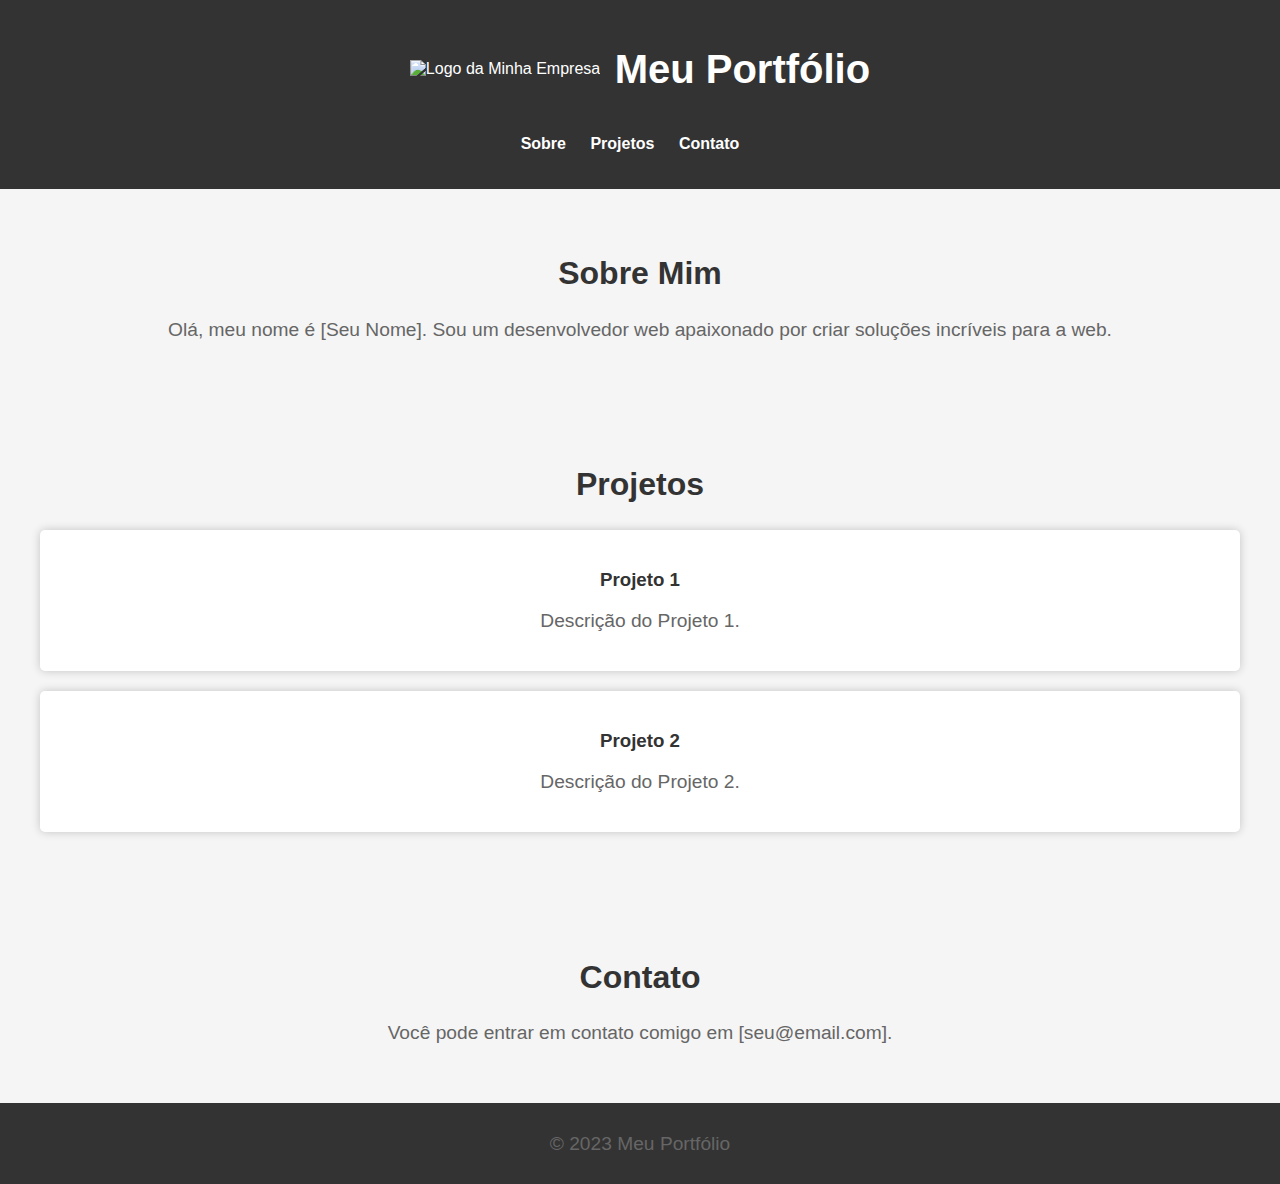
==== index.html @ ad7a8d78 "Primeiro commit" ====
<!DOCTYPE html>
<html lang="pt-BR">
<head>
    <meta charset="UTF-8">
    <!-- Define a codificação de caracteres para o documento -->
    <meta name="viewport" content="width=device-width, initial-scale=1.0">
    <!-- Define a configuração de visualização para dispositivos móveis -->
    <title>Meu Portfólio</title>
    <!-- Define o título da página exibido na barra de título do navegador -->
    <link rel="stylesheet" href="port.css">
    <!-- Vincula a folha de estilo externa ao documento HTML -->
</head>
<body>
    <header>
        <div id="logo">
            <!-- Início do cabeçalho com a logo -->
            <img src="584290baa6515b1e0ad75ac2.png" alt="Logo da Minha Empresa">
            <!-- Inclusão da imagem da logo com um texto alternativo -->
        </div>
        <h1>Meu Portfólio</h1>
        <!-- Título principal do site -->
        <nav>
            <!-- Navegação no cabeçalho -->
            <ul>
                <!-- Lista não ordenada para os links de navegação -->
                <li><a href="#sobre">Sobre</a></li>
                <!-- Link para a seção "Sobre Mim" -->
                <li><a href="#projetos">Projetos</a></li>
                <!-- Link para a seção "Projetos" -->
                <li><a href="#contato">Contato</a></li>
                <!-- Link para a seção "Contato" -->
            </ul>
        </nav>
    </header>

    <section id="sobre">
        <!-- Seção "Sobre Mim" -->
        <h2>Sobre Mim</h2>
        <!-- Título da seção "Sobre Mim" -->
        <p>Olá, meu nome é [Seu Nome]. Sou um desenvolvedor web apaixonado por criar soluções incríveis para a web.</p>
        <!-- Parágrafo de descrição pessoal -->
    </section>

    <section id="projetos">
        <!-- Seção "Projetos" -->
        <h2>Projetos</h2>
        <!-- Título da seção "Projetos" -->
        <div class="projeto">
            <!-- Div para um projeto -->
            <h3>Projeto 1</h3>
            <!-- Título do primeiro projeto -->
            <p>Descrição do Projeto 1.</p>
            <!-- Descrição do primeiro projeto -->
        </div>
        <div class="projeto">
            <!-- Div para um segundo projeto -->
            <h3>Projeto 2</h3>
            <!-- Título do segundo projeto -->
            <p>Descrição do Projeto 2.</p>
            <!-- Descrição do segundo projeto -->
        </div>
    </section>

    <section id="contato">
        <!-- Seção "Contato" -->
        <h2>Contato</h2>
        <!-- Título da seção "Contato" -->
        <p>Você pode entrar em contato comigo em [seu@email.com].</p>
        <!-- Informação de contato -->
    </section>

    <footer>
        <!-- Rodapé -->
        <p>&copy; 2023 Meu Portfólio</p>
        <!-- Texto de direitos autorais no rodapé -->
    </footer>
</body>
</html>
---- port.css ----
/* Estilos para o corpo da página */
body {
    /* Define a fonte padrão para o texto no corpo da página */
    font-family: Arial, sans-serif;

    /* Remove margens e preenchimentos padrão da página */
    margin: 0;
    padding: 0;

    /* Define a cor de fundo para o corpo da página */
    background-color: #f5f5f5;
}

/* Estilos para o cabeçalho */
header {
    /* Define a cor de fundo do cabeçalho */
    background-color: #333;

    /* Define a cor do texto no cabeçalho */
    color: #fff;

    /* Centraliza o texto horizontalmente no cabeçalho */
    text-align: center;

    /* Adiciona preenchimento na parte superior e inferior do cabeçalho */
    padding: 20px 0;
}

/* Estilos para a logo no cabeçalho */
#logo {
    /* Faz a logo e o título aparecerem na mesma linha */
    display: inline-block;

    /* Alinha verticalmente os elementos no centro */
    vertical-align: middle;

    /* Adiciona margem à direita da logo para espaçamento */
    margin-right: 10px;
}

/* Estilos para a imagem da logo no cabeçalho */
#logo img {
    /* Define a altura da imagem da logo */
    height: 100px;
}

/* Estilos para o título no cabeçalho */
h1 {
    /* Faz o título aparecer na mesma linha que a logo */
    display: inline-block;

    /* Define o tamanho da fonte do título */
    font-size: 2.5rem;

    /* Define a cor do texto do título */
    color: #fff;

    /* Alinha verticalmente os elementos no centro */
    vertical-align: middle;
}

/* Estilos para a navegação no cabeçalho */
nav ul {
    /* Remove a lista de marcadores padrão da lista de navegação */
    list-style-type: none;

    /* Remove o preenchimento padrão da lista de navegação */
    padding: 0;
}

/* Estilos para os itens da lista de navegação no cabeçalho */
nav li {
    /* Exibe os itens da lista de navegação em linha */
    display: inline;

    /* Adiciona margem à direita dos itens da lista de navegação */
    margin-right: 20px;
}

/* Estilos para os links de navegação no cabeçalho */
nav a {
    /* Remove a decoração de sublinhado dos links de navegação */
    text-decoration: none;

    /* Define a cor do texto e a negrito para os links de navegação */
    color: #fff;
    font-weight: bold;
}

/* Estilos para as seções */
section {
    /* Adiciona preenchimento interno em todas as seções */
    padding: 40px;

    /* Centraliza o texto horizontalmente nas seções */
    text-align: center;
}

/* Estilos para os títulos das seções */
h2 {
    /* Define o tamanho da fonte para os títulos das seções */
    font-size: 2rem;

    /* Define a cor do texto para os títulos das seções */
    color: #333;
}

/* Estilos para os parágrafos nas seções */
p {
    /* Define o tamanho da fonte para os parágrafos nas seções */
    font-size: 1.2rem;

    /* Define a cor do texto para os parágrafos nas seções */
    color: #666;
}

/* Estilos para os projetos */
.projeto {
    /* Define a cor de fundo para os elementos com a classe ".projeto" */
    background-color: #fff;

    /* Adiciona um arredondamento de borda nos elementos */
    border-radius: 5px;

    /* Adiciona uma sombra aos elementos */
    box-shadow: 0px 0px 10px rgba(0, 0, 0, 0.2);

    /* Adiciona preenchimento interno nos elementos */
    padding: 20px;

    /* Adiciona margem na parte superior e inferior dos elementos */
    margin: 20px 0;
}

/* Estilos para os títulos dos projetos */
h3 {
    /* Define a cor do texto para os títulos dos projetos */
    color: #333;
}

/* Estilos para o rodapé */
footer {
    /* Define a cor de fundo para o rodapé */
    background-color: #333;

    /* Define a cor do texto no rodapé */
    color: #fff;

    /* Centraliza o texto horizontalmente no rodapé */
    text-align: center;

    /* Adiciona preenchimento na parte superior e inferior do rodapé */
    padding: 10px 0;
}
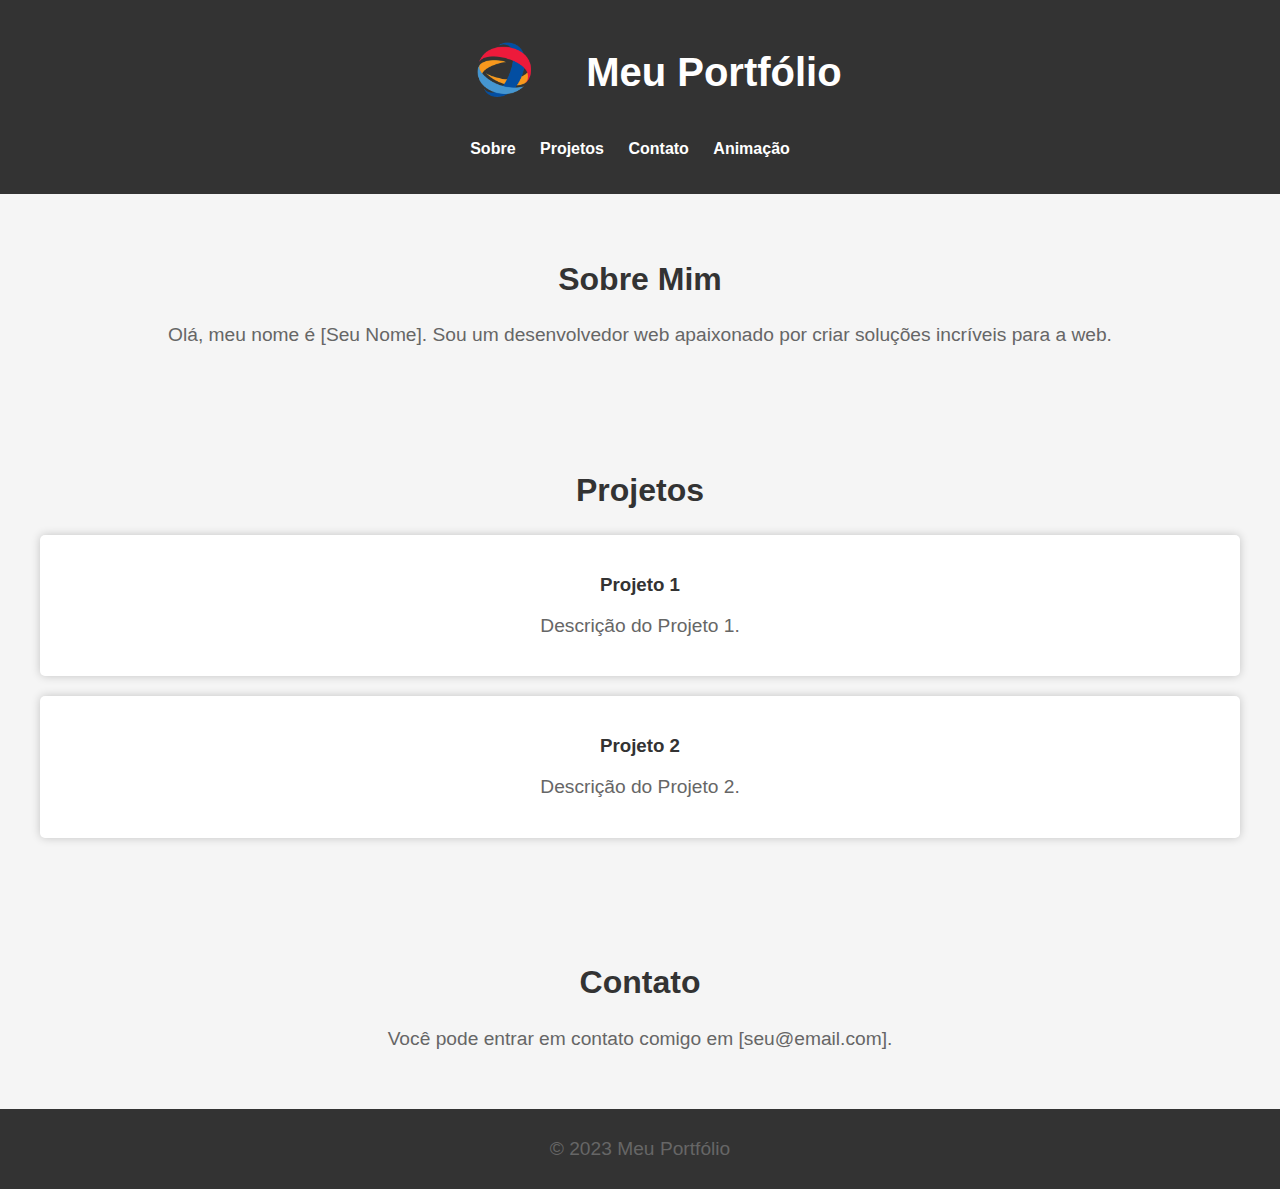
==== commit e48409e4: "alterando menu" ====
--- a/index.html
+++ b/index.html
@@ -28,6 +28,8 @@
                 <li><a href="#projetos">Projetos</a></li>
                 <!-- Link para a seção "Projetos" -->
                 <li><a href="#contato">Contato</a></li>
+                <!-- Link para a seção "Contato" -->
+                <li><a href="anima/index.html">Animação</a></li>
                 <!-- Link para a seção "Contato" -->
             </ul>
         </nav>
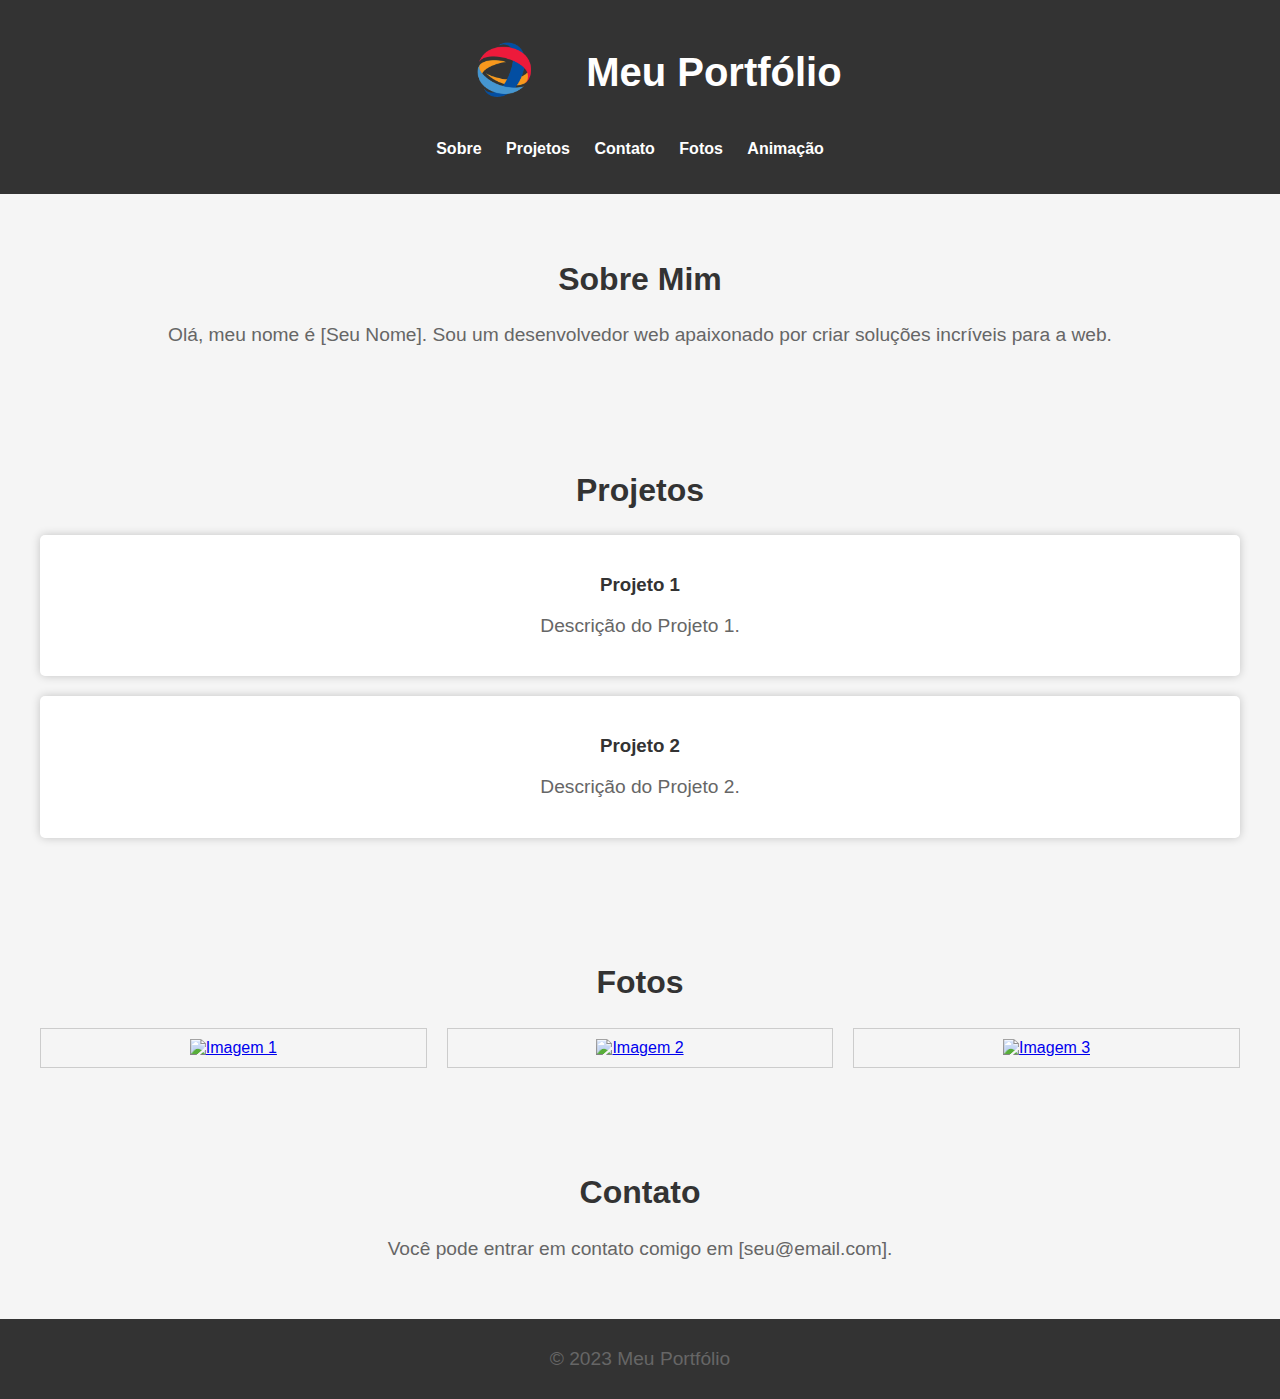
==== commit 5f094cb6: "Adição de espaço para galeria em formato de grid" ====
--- a/index.html
+++ b/index.html
@@ -1,5 +1,6 @@
 <!DOCTYPE html>
 <html lang="pt-BR">
+
 <head>
     <meta charset="UTF-8">
     <!-- Define a codificação de caracteres para o documento -->
@@ -10,6 +11,7 @@
     <link rel="stylesheet" href="port.css">
     <!-- Vincula a folha de estilo externa ao documento HTML -->
 </head>
+
 <body>
     <header>
         <div id="logo">
@@ -28,6 +30,8 @@
                 <li><a href="#projetos">Projetos</a></li>
                 <!-- Link para a seção "Projetos" -->
                 <li><a href="#contato">Contato</a></li>
+                <!-- Link para a seção "Contato" -->
+                <li><a href="#galeria">Fotos</a></li>
                 <!-- Link para a seção "Contato" -->
                 <li><a href="anima/index.html">Animação</a></li>
                 <!-- Link para a seção "Contato" -->
@@ -63,6 +67,42 @@
         </div>
     </section>
 
+    <section id="galeria">
+        <!-- Início da seção de galeria com o ID "galeria" -->
+        <h2>Fotos</h2>
+        <!-- Título da seção "Fotos" -->
+        <div class="fotos">
+            <!-- Div que contém as imagens -->
+            <div class="imagem">
+                <!-- Div para a primeira imagem -->
+                <a href="https://google.com.br">
+                    <!-- Link âncora para o primeiro link, redirecionando para o Google -->
+                    <img src="https://www.novida.com.br/wp-content/uploads/2019/01/Gestao-de-Projetos.png"
+                        alt="Imagem 1">
+                    <!-- Imagem 1 com um link que redireciona para o Google -->
+                </a>
+            </div>
+            <div class="imagem">
+                <!-- Div para a segunda imagem -->
+                <a href="https://google.com.br">
+                    <!-- Link âncora para o segundo link, redirecionando para o Google -->
+                    <img src="https://www.novida.com.br/wp-content/uploads/2019/01/Gestao-de-Projetos.png"
+                        alt="Imagem 2">
+                    <!-- Imagem 2 com um link que redireciona para o Google -->
+                </a>
+            </div>
+            <div class="imagem">
+                <!-- Div para a terceira imagem -->
+                <a href="https://google.com.br">
+                    <!-- Link âncora para o terceiro link, redirecionando para o Google -->
+                    <img src="https://www.novida.com.br/wp-content/uploads/2019/01/Gestao-de-Projetos.png"
+                        alt="Imagem 3">
+                    <!-- Imagem 3 com um link que redireciona para o Google -->
+                </a>
+            </div>
+        </div>
+    </section>
+
     <section id="contato">
         <!-- Seção "Contato" -->
         <h2>Contato</h2>
@@ -77,5 +117,5 @@
         <!-- Texto de direitos autorais no rodapé -->
     </footer>
 </body>
-</html>
 
+</html>--- a/port.css
+++ b/port.css
@@ -137,6 +137,24 @@
     /* Define a cor do texto para os títulos dos projetos */
     color: #333;
 }
+/* Estilos para a seção "Galeria" */
+.fotos {
+    display: grid;
+    grid-template-columns: repeat(3, 1fr); /* 3 colunas igualmente espaçadas */
+    gap: 20px; /* Espaçamento entre as imagens */
+}
+
+/* Estilos para as imagens */
+.imagem {
+    border: 1px solid #ccc; /* Uma borda fina para cada imagem */
+    padding: 10px; /* Espaçamento interno para as imagens */
+    text-align: center; /* Centralizar o conteúdo das imagens */
+}
+
+.imagem img {
+    max-width: 100%; /* Imagens ajustadas para caber nas caixas */
+    height: auto; /* Mantém a proporção original da imagem */
+}
 
 /* Estilos para o rodapé */
 footer {
@@ -151,4 +169,10 @@
 
     /* Adiciona preenchimento na parte superior e inferior do rodapé */
     padding: 10px 0;
-}+}
+
+
+
+
+
+
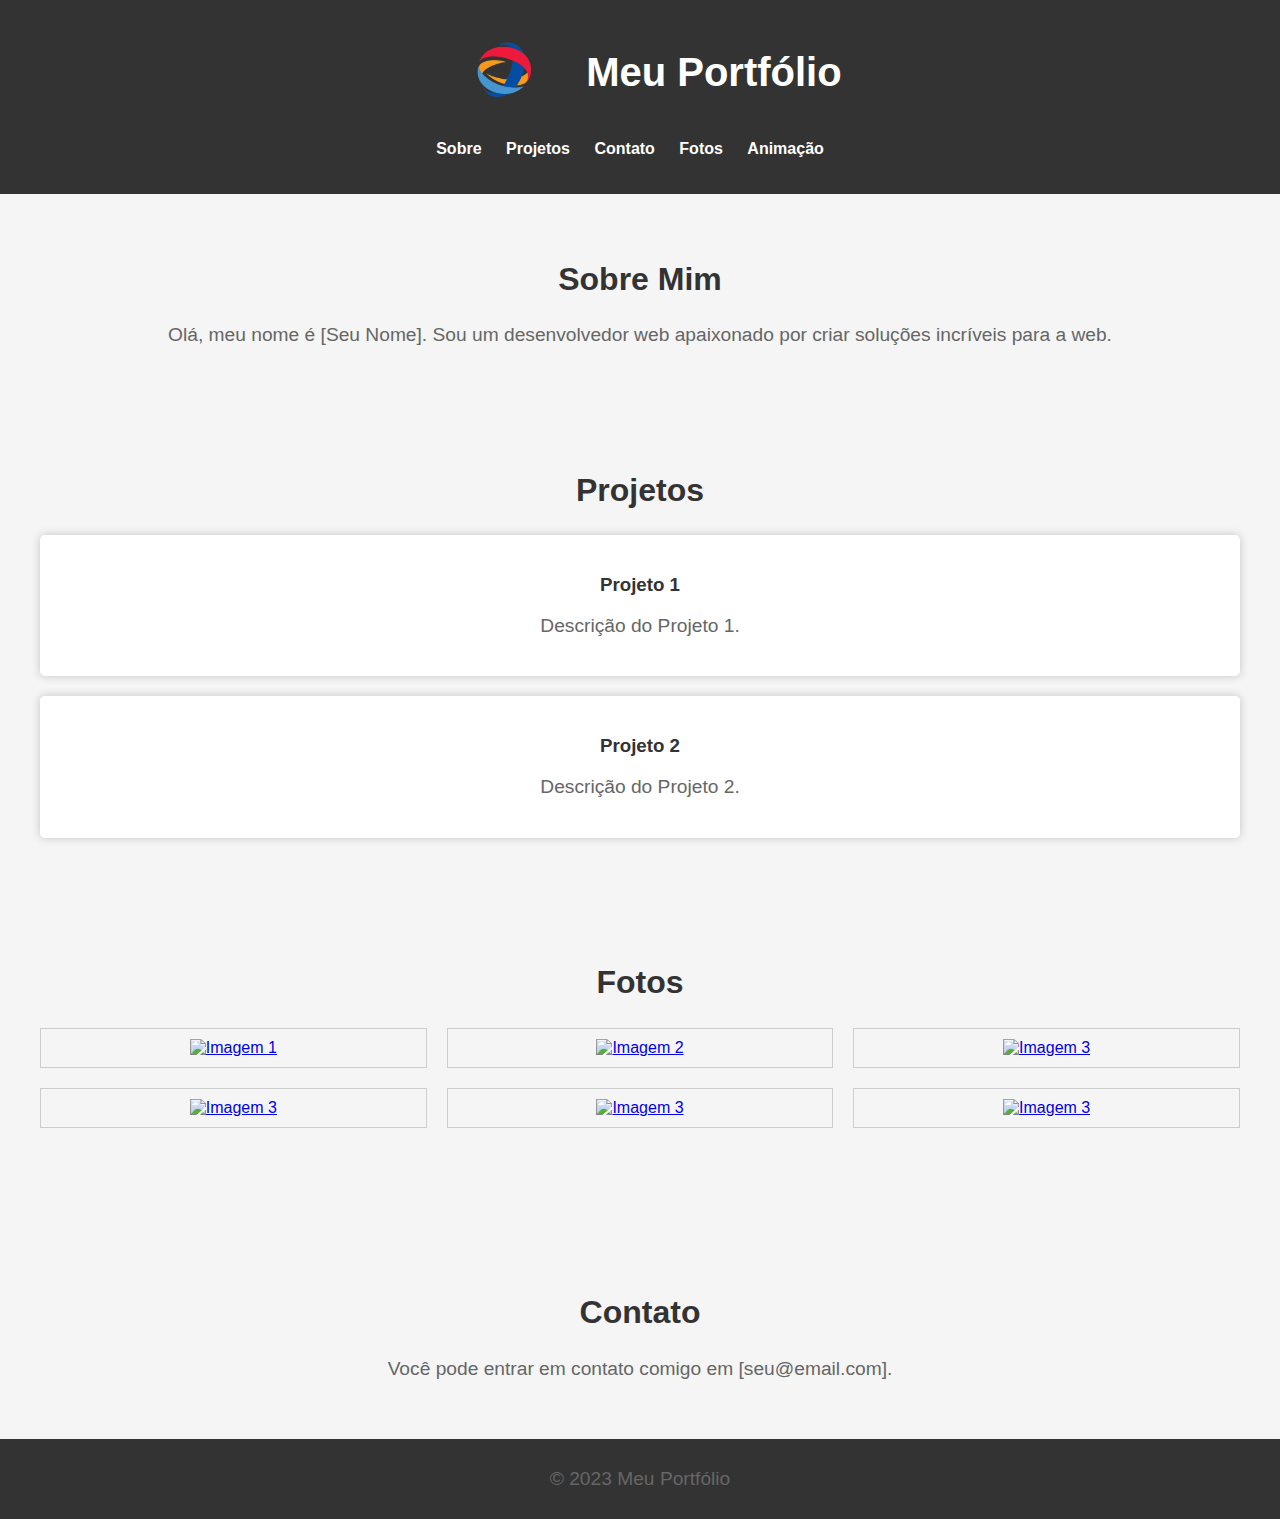
==== commit 9c32dff5: "adição de linhas no grid" ====
--- a/index.html
+++ b/index.html
@@ -100,6 +100,33 @@
                     <!-- Imagem 3 com um link que redireciona para o Google -->
                 </a>
             </div>
+            <div class="imagem">
+                <!-- Div para a terceira imagem -->
+                <a href="https://google.com.br">
+                    <!-- Link âncora para o terceiro link, redirecionando para o Google -->
+                    <img src="https://www.novida.com.br/wp-content/uploads/2019/01/Gestao-de-Projetos.png"
+                        alt="Imagem 3">
+                    <!-- Imagem 3 com um link que redireciona para o Google -->
+                </a>
+            </div>
+            <div class="imagem">
+                <!-- Div para a terceira imagem -->
+                <a href="https://google.com.br">
+                    <!-- Link âncora para o terceiro link, redirecionando para o Google -->
+                    <img src="https://www.novida.com.br/wp-content/uploads/2019/01/Gestao-de-Projetos.png"
+                        alt="Imagem 3">
+                    <!-- Imagem 3 com um link que redireciona para o Google -->
+                </a>
+            </div>
+            <div class="imagem">
+                <!-- Div para a terceira imagem -->
+                <a href="https://google.com.br">
+                    <!-- Link âncora para o terceiro link, redirecionando para o Google -->
+                    <img src="https://www.novida.com.br/wp-content/uploads/2019/01/Gestao-de-Projetos.png"
+                        alt="Imagem 3">
+                    <!-- Imagem 3 com um link que redireciona para o Google -->
+                </a>
+            </div>
         </div>
     </section>
 
--- a/port.css
+++ b/port.css
@@ -141,6 +141,7 @@
 .fotos {
     display: grid;
     grid-template-columns: repeat(3, 1fr); /* 3 colunas igualmente espaçadas */
+    grid-template-rows: repeat(3, 1fr);
     gap: 20px; /* Espaçamento entre as imagens */
 }
 
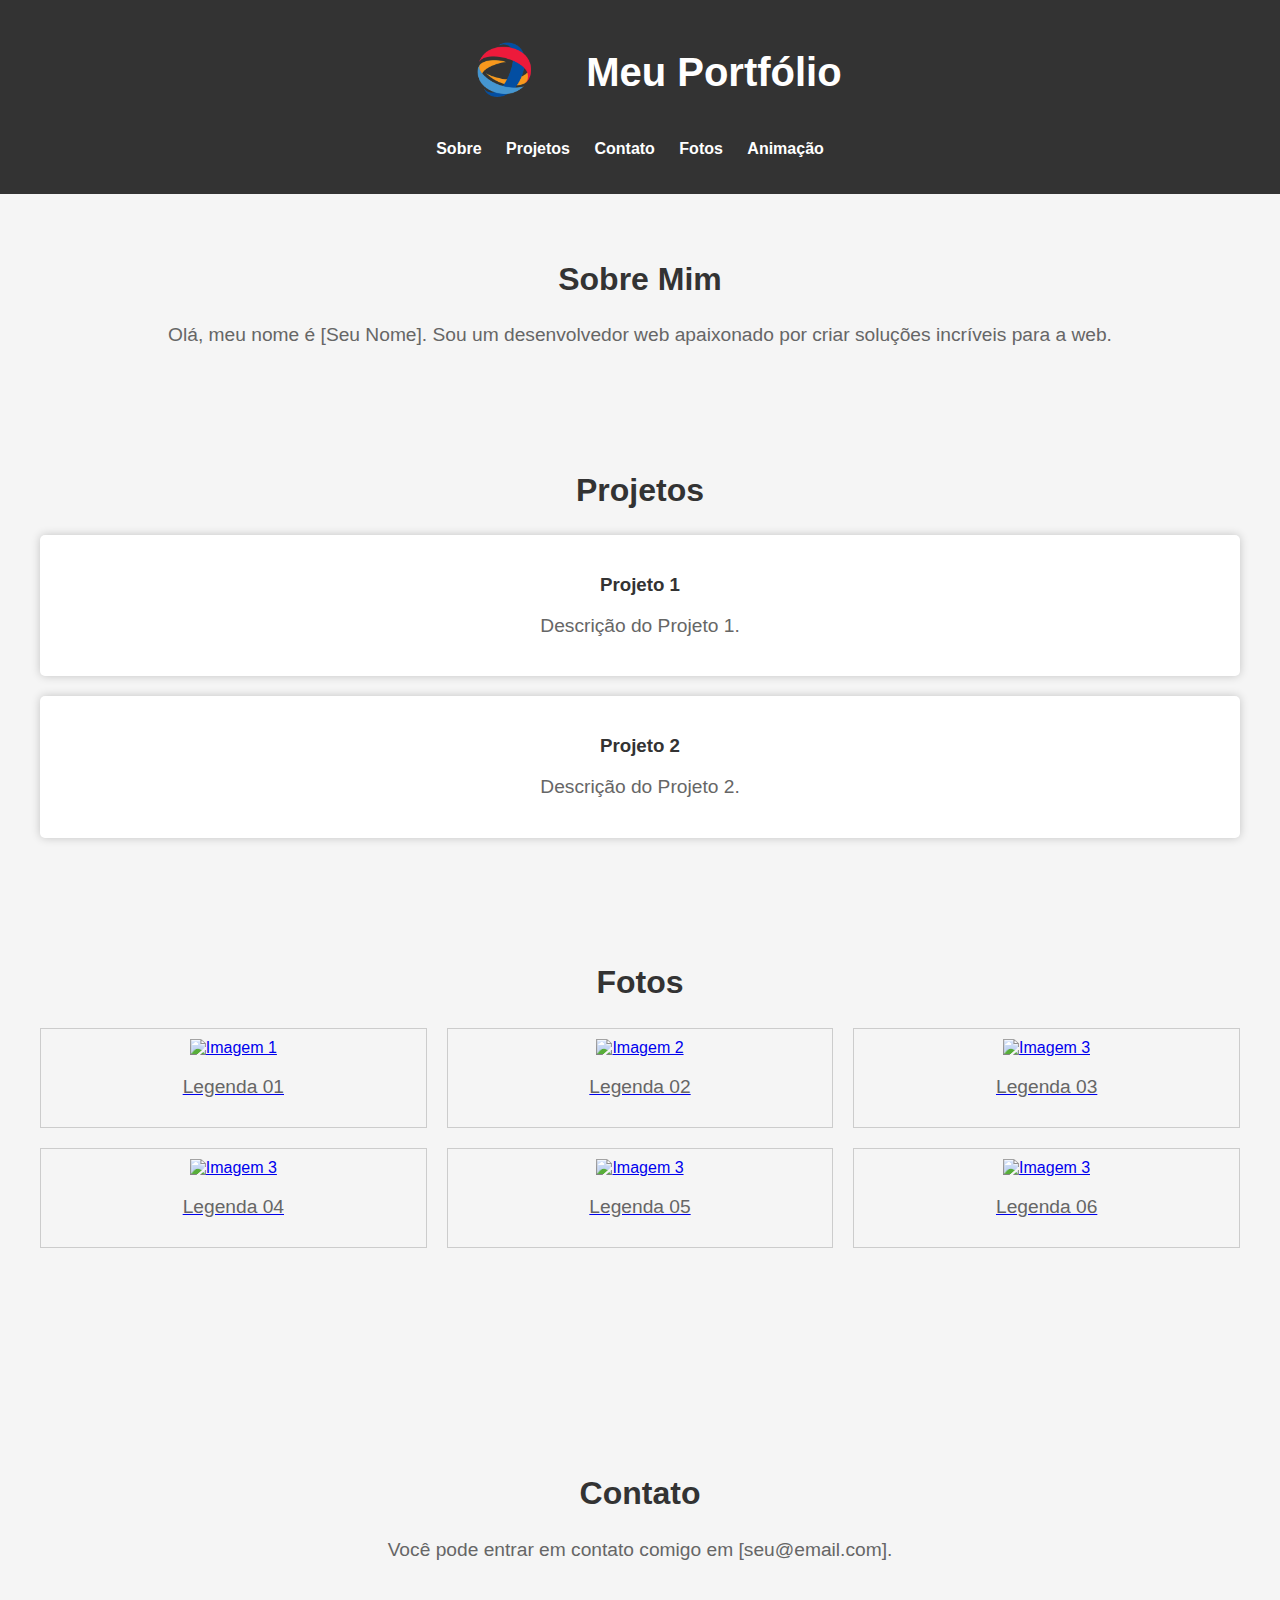
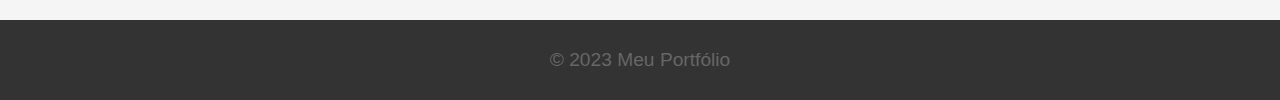
==== commit cd25036e: "Inclusão de legendas" ====
--- a/index.html
+++ b/index.html
@@ -79,6 +79,7 @@
                     <!-- Link âncora para o primeiro link, redirecionando para o Google -->
                     <img src="https://www.novida.com.br/wp-content/uploads/2019/01/Gestao-de-Projetos.png"
                         alt="Imagem 1">
+                        <p>Legenda 01</p>
                     <!-- Imagem 1 com um link que redireciona para o Google -->
                 </a>
             </div>
@@ -88,6 +89,7 @@
                     <!-- Link âncora para o segundo link, redirecionando para o Google -->
                     <img src="https://www.novida.com.br/wp-content/uploads/2019/01/Gestao-de-Projetos.png"
                         alt="Imagem 2">
+                        <p>Legenda 02</p>
                     <!-- Imagem 2 com um link que redireciona para o Google -->
                 </a>
             </div>
@@ -97,6 +99,7 @@
                     <!-- Link âncora para o terceiro link, redirecionando para o Google -->
                     <img src="https://www.novida.com.br/wp-content/uploads/2019/01/Gestao-de-Projetos.png"
                         alt="Imagem 3">
+                        <p>Legenda 03</p>
                     <!-- Imagem 3 com um link que redireciona para o Google -->
                 </a>
             </div>
@@ -106,6 +109,7 @@
                     <!-- Link âncora para o terceiro link, redirecionando para o Google -->
                     <img src="https://www.novida.com.br/wp-content/uploads/2019/01/Gestao-de-Projetos.png"
                         alt="Imagem 3">
+                        <p>Legenda 04</p>
                     <!-- Imagem 3 com um link que redireciona para o Google -->
                 </a>
             </div>
@@ -115,6 +119,7 @@
                     <!-- Link âncora para o terceiro link, redirecionando para o Google -->
                     <img src="https://www.novida.com.br/wp-content/uploads/2019/01/Gestao-de-Projetos.png"
                         alt="Imagem 3">
+                        <p>Legenda 05</p>
                     <!-- Imagem 3 com um link que redireciona para o Google -->
                 </a>
             </div>
@@ -124,6 +129,7 @@
                     <!-- Link âncora para o terceiro link, redirecionando para o Google -->
                     <img src="https://www.novida.com.br/wp-content/uploads/2019/01/Gestao-de-Projetos.png"
                         alt="Imagem 3">
+                        <p>Legenda 06</p>
                     <!-- Imagem 3 com um link que redireciona para o Google -->
                 </a>
             </div>
